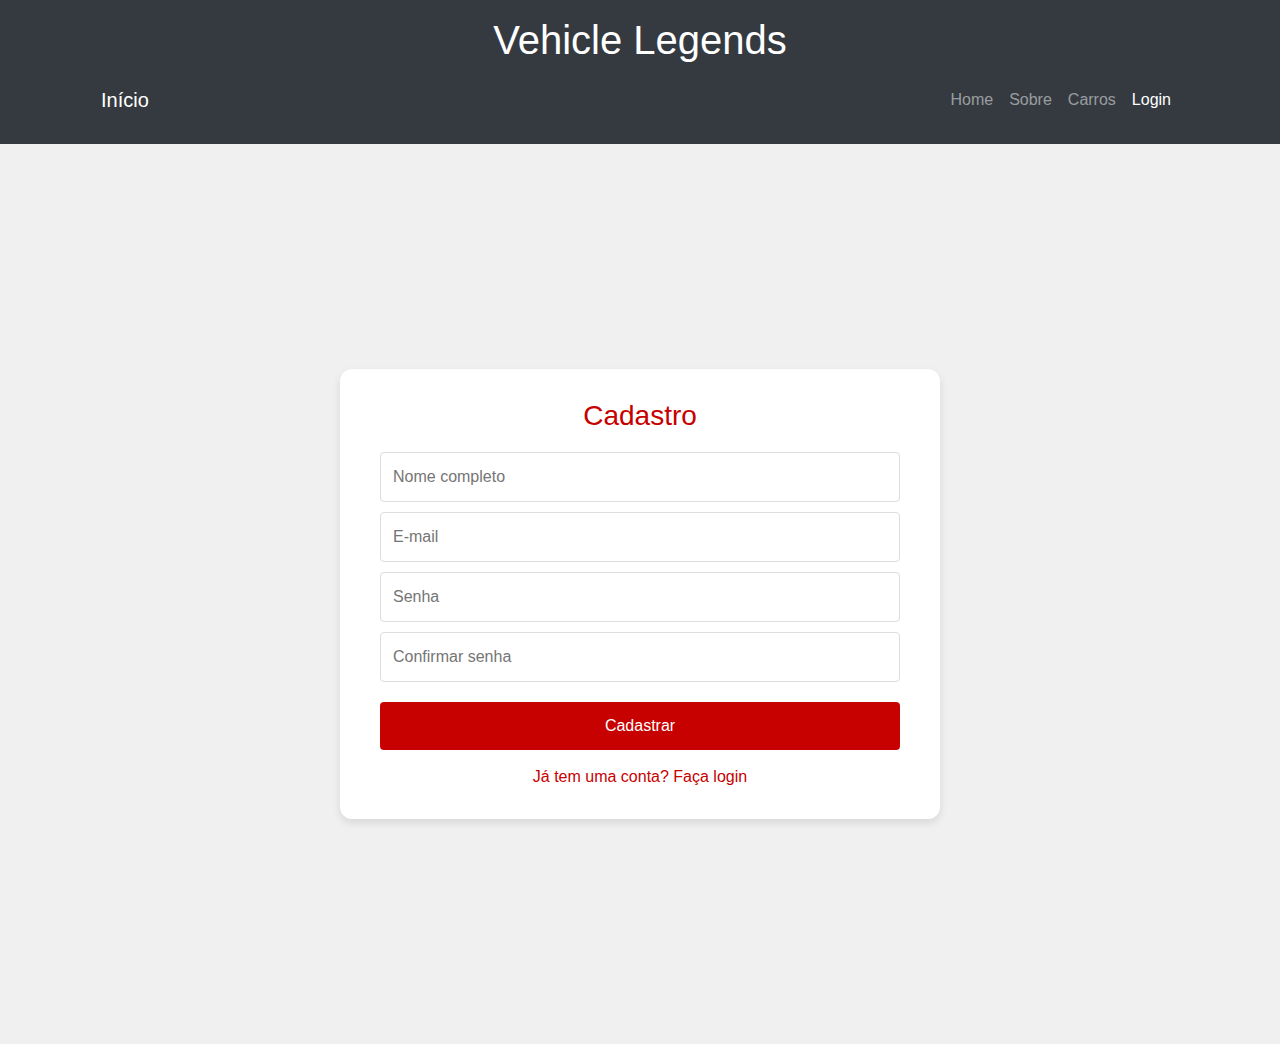
==== pages/Cadastro.html @ 717a1f82 "Arquivos HTML Trabalho" ====
<!DOCTYPE html>
<html lang="pt-BR">
<head>
    <meta charset="UTF-8">
    <meta name="viewport" content="width=device-width, initial-scale=1.0">
    <title>Cadastro</title>
    <link rel="stylesheet">
    <link rel="stylesheet" href="https://stackpath.bootstrapcdn.com/bootstrap/4.5.2/css/bootstrap.min.css">
    <style>
        body {
            justify-content: center;
            align-items: center;
            height: 100vh;
            margin: 0;
            background: #f0f0f0;
            font-family: Arial, sans-serif; 
        }

        .login-container {
            display: flex;
            justify-content: center;
            align-items: center;
            width: 100%;
            height: 100%;
        }

        .form-container {
            background: #fff;
            padding: 30px;
            border-radius: 12px;
            box-shadow: 0 4px 8px rgba(0, 0, 0, 0.1);
            max-width: 600px;
            width: 100%;
            box-sizing: border-box;
            text-align: center;
        }

        .form-container h1 {
            font-size: 28px;
            color:  #c70000;
            margin-bottom: 20px;
        }

        .form-container input {
            display: block;
            width: calc(100% - 20px);
            padding: 12px;
            margin: 10px auto;
            border: 1px solid #ddd;
            border-radius: 4px;
            box-sizing: border-box;
        }

        .form-container button {
            width: calc(100% - 20px);
            padding: 12px;
            border: none;
            border-radius: 4px;
            background:  #c70000; 
            color: #fff;
            cursor: pointer;
            box-sizing: border-box;
            margin-top: 10px;
            font-size: 16px;
        }

        .form-container button:hover {
            background: #c70000; 
        }

        .form-container a {
            display: block;
            margin-top: 15px;
            color: #c70000;
            text-decoration: none;
        }

        .form-container a:hover {
            text-decoration: underline;
        }
    </style>
</head>
<body>
    <header class="bg-dark text-white py-3">
        <div class="container">
            <h1 class="text-center">Vehicle Legends</h1>
            <nav class="navbar navbar-expand-lg navbar-dark">
                <a class="navbar-brand" href="index.html">Início</a>
                <button class="navbar-toggler" type="button" data-toggle="collapse" data-target="#navbarNav" aria-controls="navbarNav" aria-expanded="false" aria-label="Toggle navigation">
                    <span class="navbar-toggler-icon"></span>
                </button>
                <div class="collapse navbar-collapse" id="navbarNav">
                    <ul class="navbar-nav ml-auto">
                        <li class="nav-item">
                            <a class="nav-link" href="index.html">Home</a>
                        </li>
                        <li class="nav-item">
                            <a class="nav-link" href="sobre.html">Sobre</a>
                        </li>
                        <li class="nav-item">
                            <a class="nav-link" href="carros.html">Carros</a>
                        </li>
                        <li class="nav-item active">
                            <a class="nav-link" href="login.html">Login</a>
                        </li>
                    </ul>
                </div>
            </nav>
        </div>
    </header>
    <div class="login-container">
        <div class="form-container">
            <h1>Cadastro</h1>
            <form>
                <input type="text" placeholder="Nome completo" required>
                <input type="email" placeholder="E-mail" required>
                <input type="password" placeholder="Senha" required>
                <input type="password" placeholder="Confirmar senha" required>
                <button type="submit">Cadastrar</button>
            </form>
            <a href="Login.html">Já tem uma conta? Faça login</a>
        </div>
    </div>
</body>
</html>
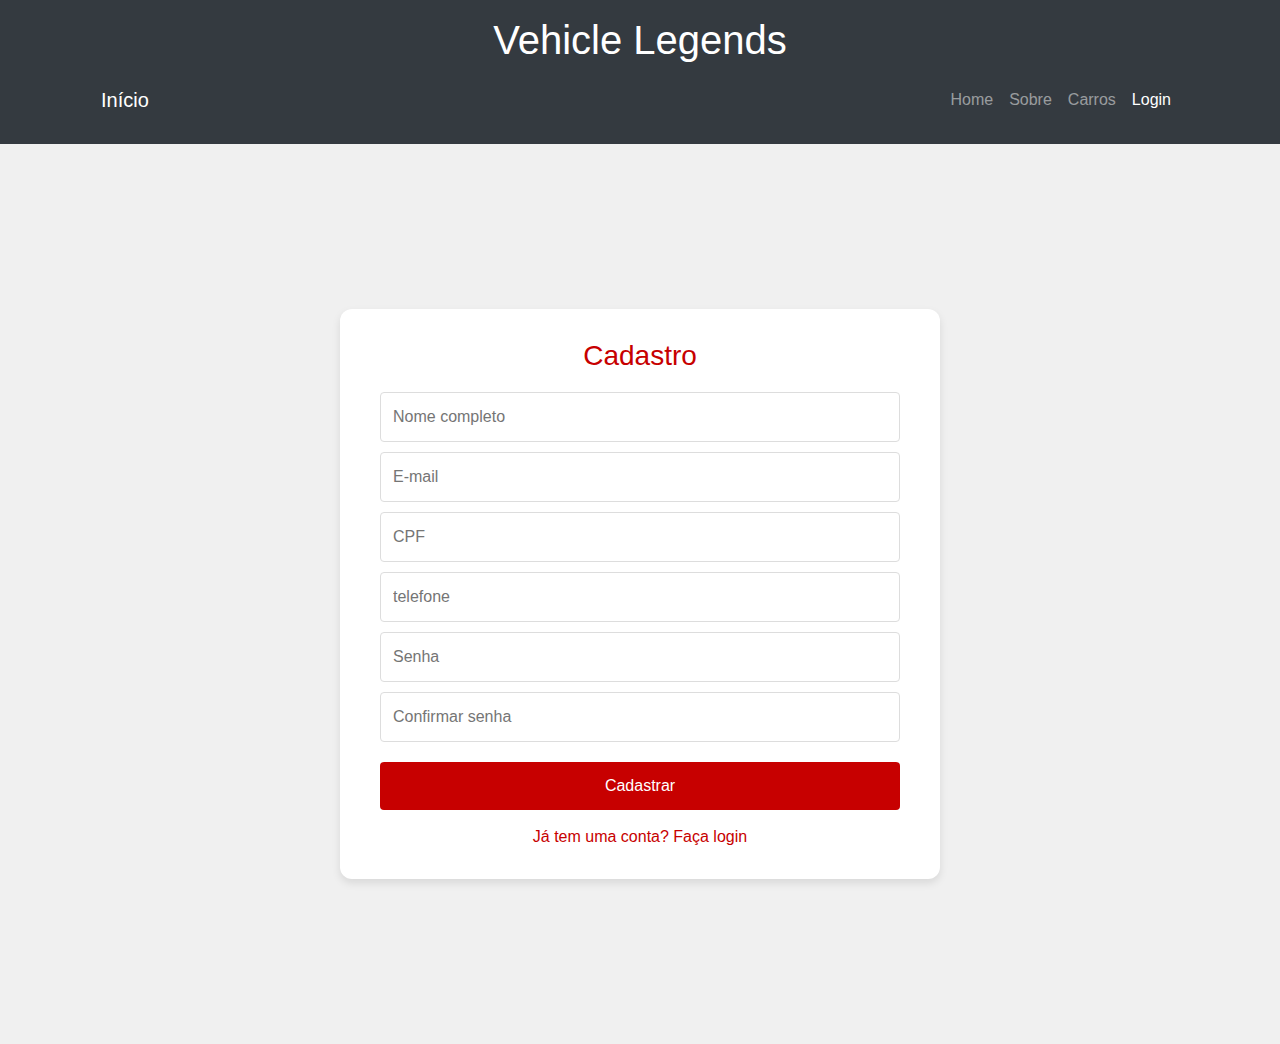
==== commit 704dd97c: "node" ====
--- a/pages/Cadastro.html
+++ b/pages/Cadastro.html
@@ -79,6 +79,42 @@
             text-decoration: underline;
         }
     </style>
+    <script>
+        //var email = localStorage.getItem('email');
+        //if (!email) {
+        //    alert("Você precisa se autenticar");
+        //    location.href = 'login.html';
+        //}
+
+        const salvar = async () => {  
+            var nome = document.getElementById('nome').value; 
+            var email = document.getElementById('email')?.value;
+            var cpf = document.getElementById('cpf').value;
+            var telefone = document.getElementById('telefone').value;
+            var senha = document.getElementById('senha').value;
+
+            console.log(nome);
+            console.log(email);
+            console.log(senha);
+
+            var data = {
+                nome:nome,
+                email: email,
+                cpf:cpf,
+                senha: senha,
+            }
+            
+            const response = await fetch(`http://localhost:3000/api/cadastro`, {
+                method: "POST",
+                headers: {
+                    "Content-Type": "application/json",
+                },
+                body: JSON.stringify(data),
+            });            
+            const result = await response.json();
+        }
+
+    </script>
 </head>
 <body>
     <header class="bg-dark text-white py-3">
@@ -112,11 +148,13 @@
         <div class="form-container">
             <h1>Cadastro</h1>
             <form>
-                <input type="text" placeholder="Nome completo" required>
-                <input type="email" placeholder="E-mail" required>
-                <input type="password" placeholder="Senha" required>
-                <input type="password" placeholder="Confirmar senha" required>
-                <button type="submit">Cadastrar</button>
+                <input type="text" id="nome" placeholder="Nome completo" required>
+                <input type="email" id="email" placeholder="E-mail" required>
+                <input type="text" id="cpf" placeholder="CPF" required>
+                <input type="text" id="telefone" placeholder="telefone" required>
+                <input type="password" id="senha" placeholder="Senha" required>
+                <input type="password" id="confirmarsenha" placeholder="Confirmar senha" required>
+                <button  onclick="salvar()" type="button">Cadastrar</button>
             </form>
             <a href="Login.html">Já tem uma conta? Faça login</a>
         </div>
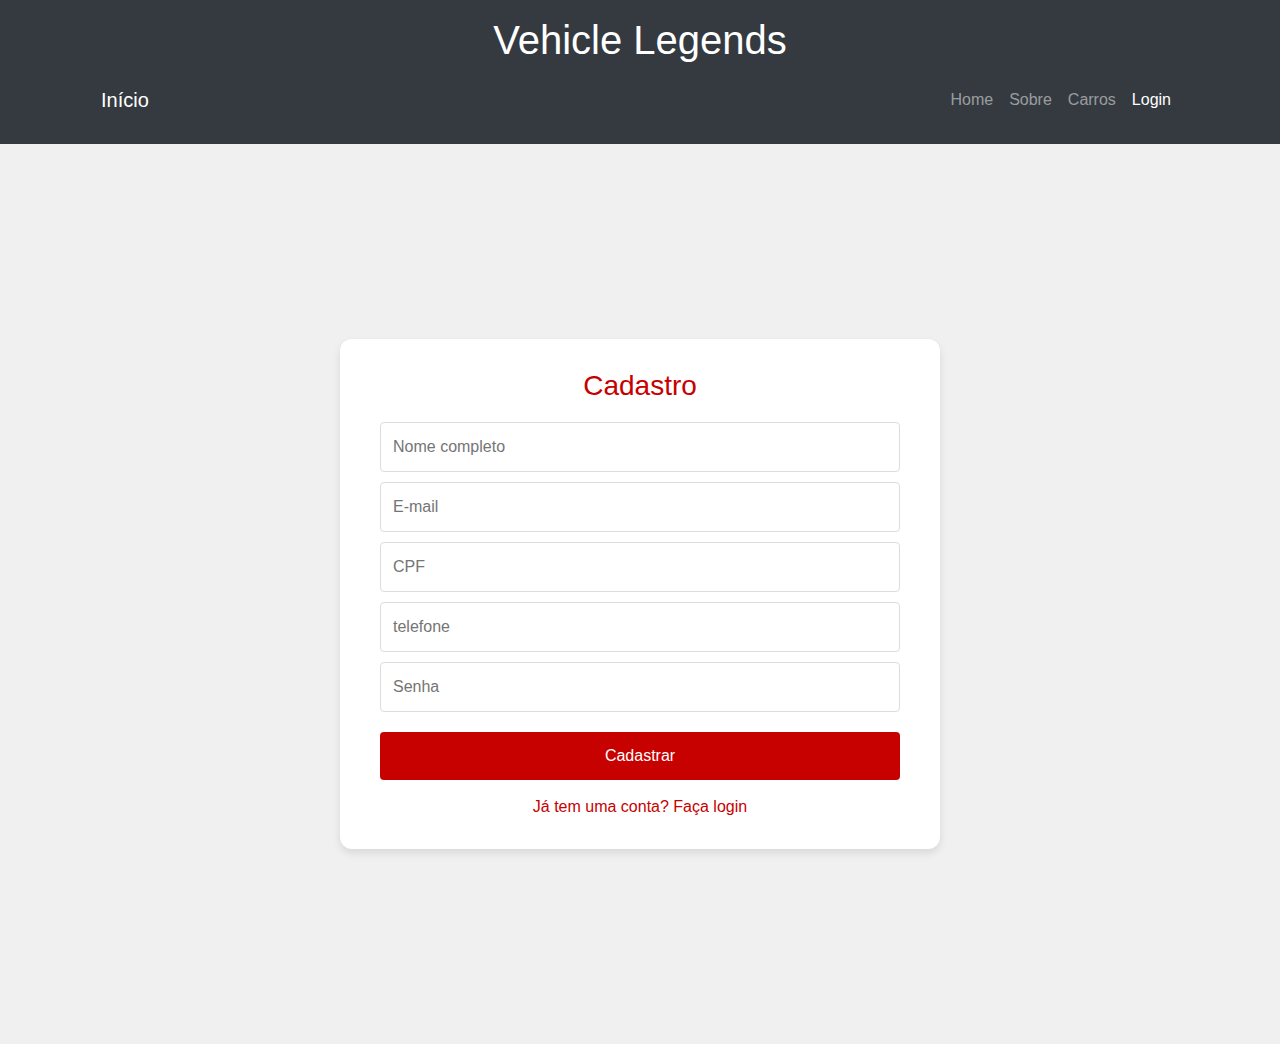
==== commit a61a79e4: "alteraçoes basicas" ====
--- a/pages/Cadastro.html
+++ b/pages/Cadastro.html
@@ -97,11 +97,12 @@
             console.log(email);
             console.log(senha);
 
-            var data = {
+            const data = {
                 nome:nome,
                 email: email,
                 cpf:cpf,
                 senha: senha,
+                telefone: telefone,
             }
             
             const response = await fetch(`http://localhost:3000/api/cadastro`, {
@@ -112,6 +113,7 @@
                 body: JSON.stringify(data),
             });            
             const result = await response.json();
+            console.log(result)
         }
 
     </script>
@@ -153,7 +155,6 @@
                 <input type="text" id="cpf" placeholder="CPF" required>
                 <input type="text" id="telefone" placeholder="telefone" required>
                 <input type="password" id="senha" placeholder="Senha" required>
-                <input type="password" id="confirmarsenha" placeholder="Confirmar senha" required>
                 <button  onclick="salvar()" type="button">Cadastrar</button>
             </form>
             <a href="Login.html">Já tem uma conta? Faça login</a>
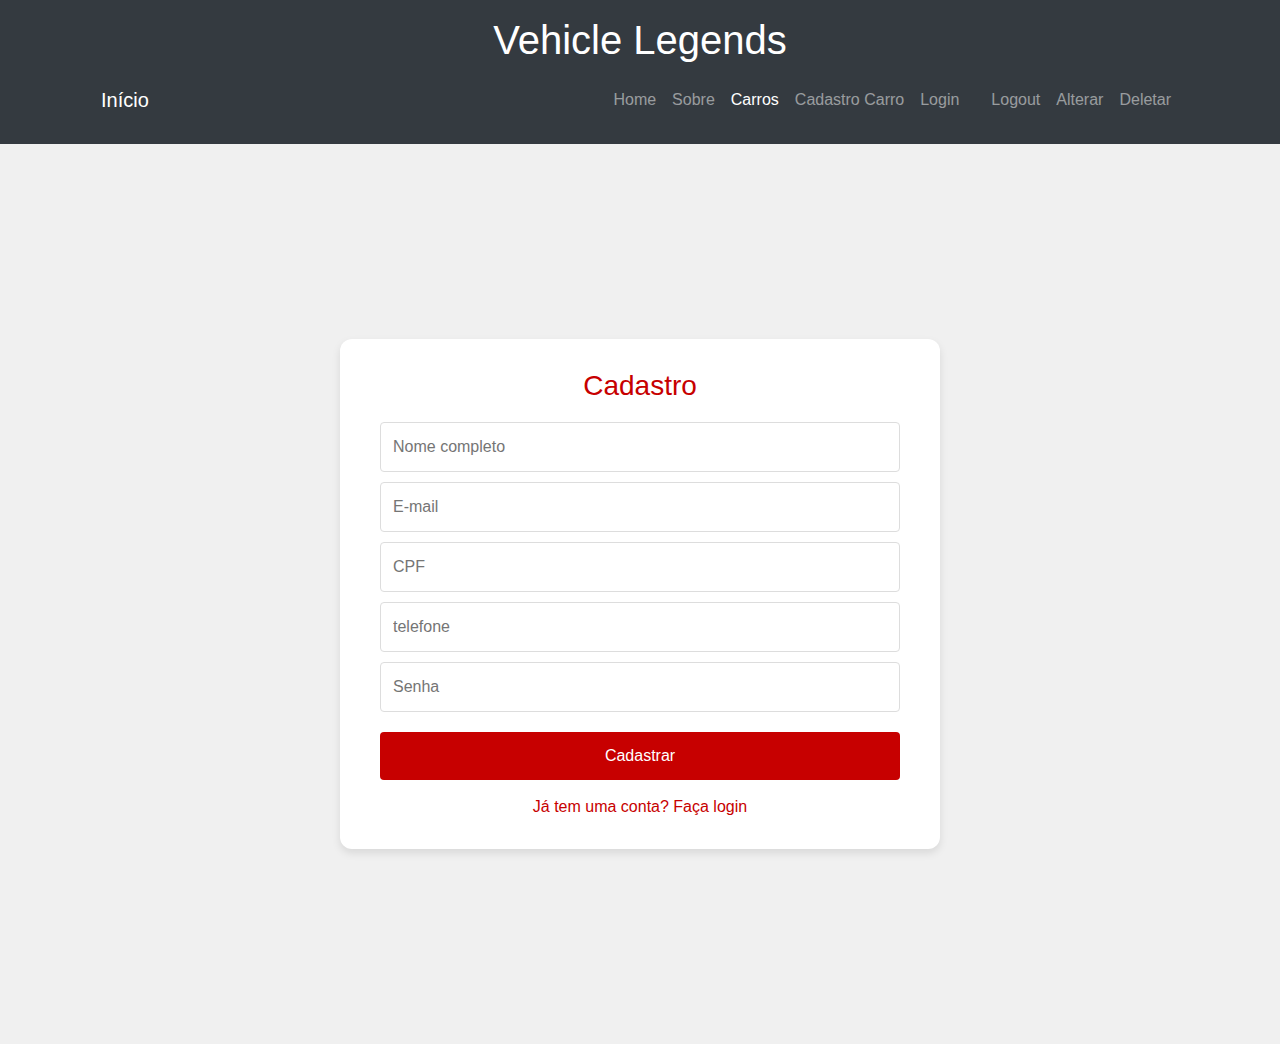
==== commit 66b4394b: "aa" ====
--- a/pages/Cadastro.html
+++ b/pages/Cadastro.html
@@ -116,36 +116,86 @@
             console.log(result)
         }
 
+        async function logout() {
+        const response = await fetch('http://localhost:3000/api/logout', {
+            method: 'GET',
+            credentials: 'same-origin'  // Garante que o cookie da sessão seja enviado
+        });
+
+        if (response.status === 200) {
+            // Se o logout for bem-sucedido, redireciona para a página de login 
+            window.location.href = '/login.html'; // ou qualquer outra página
+        } else {
+            console.log("Erro ao deslogar");
+        }
+    }
+    // Função para verificar a sessão
+    async function verificarSessao() {
+        const response = await fetch('http://localhost:3000/api/protected', {
+            method: 'GET',
+            credentials: 'same-origin' // Garante que os cookies de sessão sejam enviados
+        });
+
+        if (response.status === 401) {
+            // Usuário não autenticado
+            console.log("nao logou") // não redireciona que nao esta logado
+            document.getElementById('logout').style.display = 'none';
+        } else {
+            //Usuario Logado
+            const data = await response.json();
+            document.getElementById('login-item').style.display = 'none';
+            document.getElementById('usuario').textContent = `Bem-vindo, ${data.usuario.nome}`;
+
+        }
+    }
+    // Chama a função para verificar a sessão quando a página carregar
+    verificarSessao();
+
     </script>
-</head>
-<body>
-    <header class="bg-dark text-white py-3">
-        <div class="container">
-            <h1 class="text-center">Vehicle Legends</h1>
-            <nav class="navbar navbar-expand-lg navbar-dark">
-                <a class="navbar-brand" href="index.html">Início</a>
-                <button class="navbar-toggler" type="button" data-toggle="collapse" data-target="#navbarNav" aria-controls="navbarNav" aria-expanded="false" aria-label="Toggle navigation">
-                    <span class="navbar-toggler-icon"></span>
-                </button>
-                <div class="collapse navbar-collapse" id="navbarNav">
-                    <ul class="navbar-nav ml-auto">
-                        <li class="nav-item">
-                            <a class="nav-link" href="index.html">Home</a>
-                        </li>
-                        <li class="nav-item">
-                            <a class="nav-link" href="sobre.html">Sobre</a>
-                        </li>
-                        <li class="nav-item">
-                            <a class="nav-link" href="carros.html">Carros</a>
-                        </li>
-                        <li class="nav-item active">
-                            <a class="nav-link" href="login.html">Login</a>
-                        </li>
-                    </ul>
-                </div>
-            </nav>
-        </div>
-    </header>
+ <header class="bg-dark text-white py-3">
+    <div class="container">
+        <h1 class="text-center">Vehicle Legends</h1>
+        <nav class="navbar navbar-expand-lg navbar-dark">
+            <a class="navbar-brand" href="index.html">Início</a>
+            <button class="navbar-toggler" type="button" data-toggle="collapse" data-target="#navbarNav"
+                aria-controls="navbarNav" aria-expanded="false" aria-label="Toggle navigation">
+                <span class="navbar-toggler-icon"></span>
+            </button>
+            <div class="collapse navbar-collapse" id="navbarNav">
+                <ul class="navbar-nav ml-auto">
+                    <li class="nav-item">
+                        <a class="nav-link" href="index.html">Home</a>
+                    </li>
+                    <li class="nav-item">
+                        <a class="nav-link" href="sobre.html">Sobre</a>
+                    </li>
+                    <li class="nav-item active">
+                        <a class="nav-link" href="carros.html">Carros</a>
+                    </li>
+                    <li class="nav-item">
+                        <a class="nav-link" href="CRUD.html">Cadastro Carro</a>
+                    </li>
+                    <li class="nav-item" id="login-item">
+                        <a class="nav-link" id="login" href="login.html">Login</a>
+                    </li>
+                    <li id="nav-item">
+                        <p class="nav-link" id="usuario"></p>
+                    </li>
+                    <li id="nav-item">
+                        <a class="nav-link" id="logout" onclick="logout()">Logout</a>
+                    </li>
+                    <li class="nav-item" id="alterar">
+                        <a class="nav-link" href="alterar_cli.html">Alterar</a>
+                    </li>
+                    <li class="nav-item" id="alterar">
+                        <a class="nav-link" href="deletar_cli.html">Deletar</a>
+                    </li>
+
+                </ul>
+            </div>
+        </nav>
+    </div>
+</header>
     <div class="login-container">
         <div class="form-container">
             <h1>Cadastro</h1>
